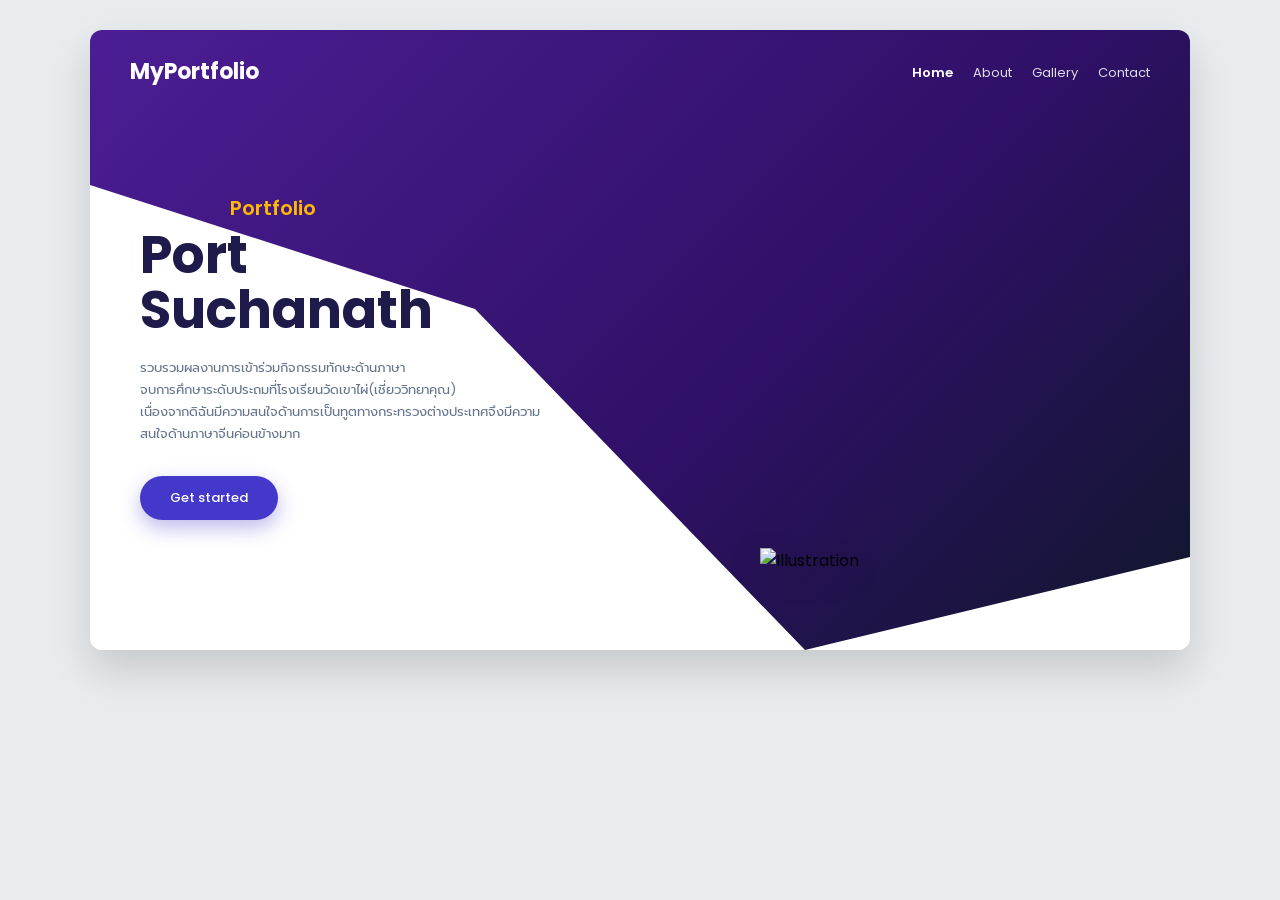
==== index.html @ 4324f4db "Update index.html" ====
<!DOCTYPE html>
<html lang="th">
<head>
    <meta charset="UTF-8">
    <meta name="viewport" content="width=device-width, initial-scale=1.0">
    <title>Portfolio - Home</title>
    <link rel="stylesheet" href="style.css">
</head>
<body>
    <div class="site-wrapper">
        <div class="hero-bg-wave"></div>
        <header>
            <div class="logo">MyPortfolio</div>
            <nav class="main-nav">
                <ul>
                    <li><a href="index.html" class="active">Home</a></li>
                    <li><a href="about.html">About</a></li>
                    <li><a href="projects.html">Gallery</a></li>
                    <li><a href="contact.html">Contact</a></li>
                </ul>
            </nav>
        </header>

        <section class="hero-section">
            <div class="hero-left">
                <div class="sub-header">⠀⠀⠀⠀⠀⠀Portfolio</div>
                <h1 class="main-header">Port<br>Suchanath</h1>
                <p class="hero-desc">รวบรวมผลงานการเข้าร่วมกิจกรรมทักษะด้านภาษา<br>จบการศึกษาระดับประถมที่โรงเรียนวัดเขาไผ่(เชี่ยววิทยาคุณ)<br>เนื่องจากดิฉันมีความสนใจด้านการเป็นทูตทางกระทรวงต่างประเทศจึงมีความสนใจด้านภาษาจีนค่อนข้างมาก</p>
                <a href="projects.html" class="btn-start">Get started</a>
            </div>
            <div class="hero-right">
                <img src="https://cdni.iconscout.com/illustration/premium/thumb/web-development-3454628-2918517.png" alt="Illustration">
            </div>
        </section>
    </div>
</body>
</html>
---- style.css ----
@import url('https://fonts.googleapis.com/css2?family=Poppins:wght@300;400;600;700&family=Prompt:wght@300;400;500;600&display=swap');

* {
    margin: 0;
    padding: 0;
    box-sizing: border-box;
}

body {
    font-family: 'Poppins', 'Prompt', sans-serif;
    background-color: #e9ecef;
    padding: 30px 0;
}

.site-wrapper {
    max-width: 1100px;
    margin: 0 auto;
    background: #ffffff;
    border-radius: 12px;
    box-shadow: 0 20px 40px rgba(0,0,0,0.15);
    overflow: hidden;
    position: relative;
    min-height: 620px;
}

/* Header & Nav */
header {
    display: flex;
    justify-content: space-between;
    align-items: center;
    padding: 25px 40px;
    position: relative;
    z-index: 10;
}

.logo {
    font-size: 22px;
    font-weight: 700;
    color: #ffffff;
}

.main-nav ul {
    display: flex;
    list-style: none;
    align-items: center;
    gap: 20px;
}

.main-nav a {
    text-decoration: none;
    color: rgba(255, 255, 255, 0.85);
    font-size: 13px;
    font-weight: 400;
    transition: 0.3s;
}

.main-nav a:hover, .main-nav a.active {
    color: #ffffff;
    font-weight: 600;
}

.btn-signin {
    background: #ffb703;
    color: #1a0933 !important;
    padding: 6px 18px;
    border-radius: 20px;
    font-weight: 600 !important;
}

/* Wave Background (ม่วง-น้ำเงิน) */
.hero-bg-wave {
    position: absolute;
    top: 0;
    right: 0;
    width: 100%;
    height: 100%;
    background: linear-gradient(135deg, #4c1d95 0%, #2e1065 60%, #0f172a 100%);
    clip-path: polygon(0 0, 100% 0, 100% 85%, 65% 100%, 35% 45%, 0 25%);
    z-index: 1;
}

/* Hero Section */
.hero-section {
    position: relative;
    z-index: 2;
    display: flex;
    padding: 40px 50px;
    min-height: 500px;
}

.hero-left {
    flex: 1.2;
    padding-top: 40px;
}

.sub-header {
    color: #ffb703;
    font-weight: 600;
    font-size: 20px;
    margin-bottom: 5px;
}

.main-header {
    font-size: 52px;
    line-height: 1.05;
    font-weight: 700;
    color: #1e1b4b;
    margin-bottom: 20px;
}

.hero-desc {
    color: #64748b;
    font-size: 13px;
    line-height: 1.7;
    max-width: 420px;
    margin-bottom: 30px;
}

.btn-start {
    display: inline-block;
    background: #4338ca;
    color: #ffffff;
    padding: 12px 30px;
    border-radius: 25px;
    text-decoration: none;
    font-size: 13px;
    font-weight: 500;
    box-shadow: 0 8px 20px rgba(67, 56, 202, 0.35);
}

.hero-right {
    flex: 0.8;
    display: flex;
    justify-content: flex-end;
    align-items: flex-end;
}

.hero-right img {
    max-width: 380px;
    width: 100%;
    filter: drop-shadow(0 10px 15px rgba(0,0,0,0.2));
}

/* Page Layout */
.page-container {
    position: relative;
    z-index: 2;
    padding: 40px 50px;
}

.page-title {
    font-size: 32px;
    color: #1e1b4b;
    margin-bottom: 20px;
}

.projects-grid {
    display: grid;
    grid-template-columns: repeat(3, 1fr);
    gap: 20px;
    margin-top: 25px;
}

.project-card {
    background: #fff;
    border-radius: 8px;
    overflow: hidden;
    box-shadow: 0 4px 15px rgba(0,0,0,0.06);
    border: 1px solid #f1f5f9;
}

.project-card img {
    width: 100%;
    height: 150px;
    object-fit: cover;
}

.card-body {
    padding: 15px;
}

.card-body h3 {
    font-size: 16px;
    color: #1e1b4b;
    margin-bottom: 6px;
}

.card-body p {
    font-size: 12px;
    color: #64748b;
}

@media (max-width: 768px) {
    .hero-section { flex-direction: column; }
    .projects-grid { grid-template-columns: 1fr; }
    .hero-bg-wave { clip-path: polygon(0 0, 100% 0, 100% 50%, 0 30%); }
}
/* --- ปุ่มกดนำทางในหน้า About --- */
.about-action-btns {
    display: flex;
    gap: 15px;
    margin-top: 10px;
}

.btn-primary-purple {
    background: #4338ca;
    color: #ffffff;
    padding: 10px 24px;
    border-radius: 20px;
    text-decoration: none;
    font-size: 13px;
    font-weight: 500;
    box-shadow: 0 4px 12px rgba(67, 56, 202, 0.25);
    transition: background 0.2s;
}

.btn-primary-purple:hover {
    background: #3730a3;
}

.btn-secondary-purple {
    background: #f1f5f9;
    color: #4338ca;
    padding: 10px 24px;
    border-radius: 20px;
    text-decoration: none;
    font-size: 13px;
    font-weight: 500;
    border: 1px solid #e2e8f0;
    transition: background 0.2s;
}

.btn-secondary-purple:hover {
    background: #e2e8f0;
}
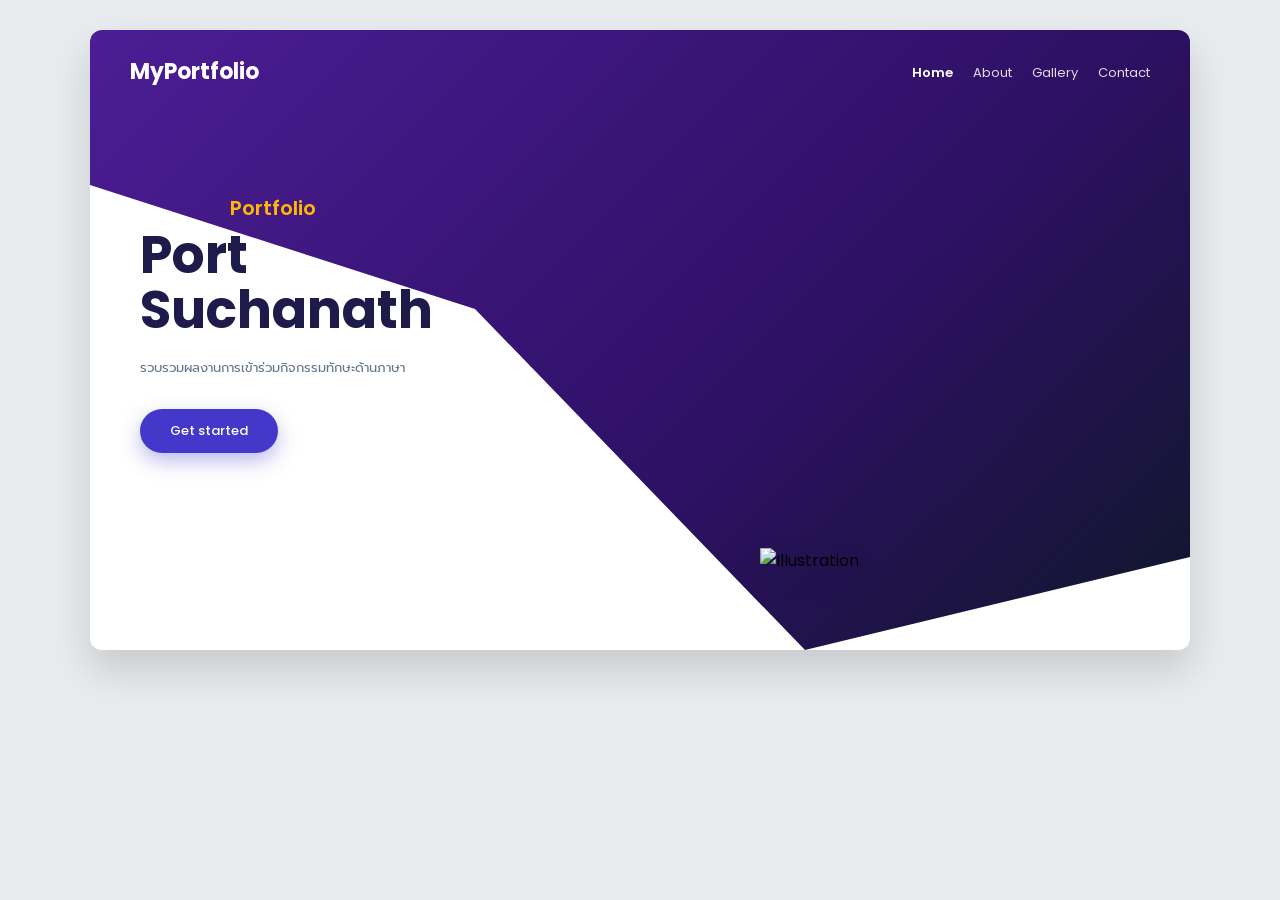
==== commit 41629938: "Update index.html" ====
--- a/index.html
+++ b/index.html
@@ -25,7 +25,7 @@
             <div class="hero-left">
                 <div class="sub-header">⠀⠀⠀⠀⠀⠀Portfolio</div>
                 <h1 class="main-header">Port<br>Suchanath</h1>
-                <p class="hero-desc">รวบรวมผลงานการเข้าร่วมกิจกรรมทักษะด้านภาษา<br>จบการศึกษาระดับประถมที่โรงเรียนวัดเขาไผ่(เชี่ยววิทยาคุณ)<br>เนื่องจากดิฉันมีความสนใจด้านการเป็นทูตทางกระทรวงต่างประเทศจึงมีความสนใจด้านภาษาจีนค่อนข้างมาก</p>
+                <p class="hero-desc">รวบรวมผลงานการเข้าร่วมกิจกรรมทักษะด้านภาษา<br></p>
                 <a href="projects.html" class="btn-start">Get started</a>
             </div>
             <div class="hero-right">
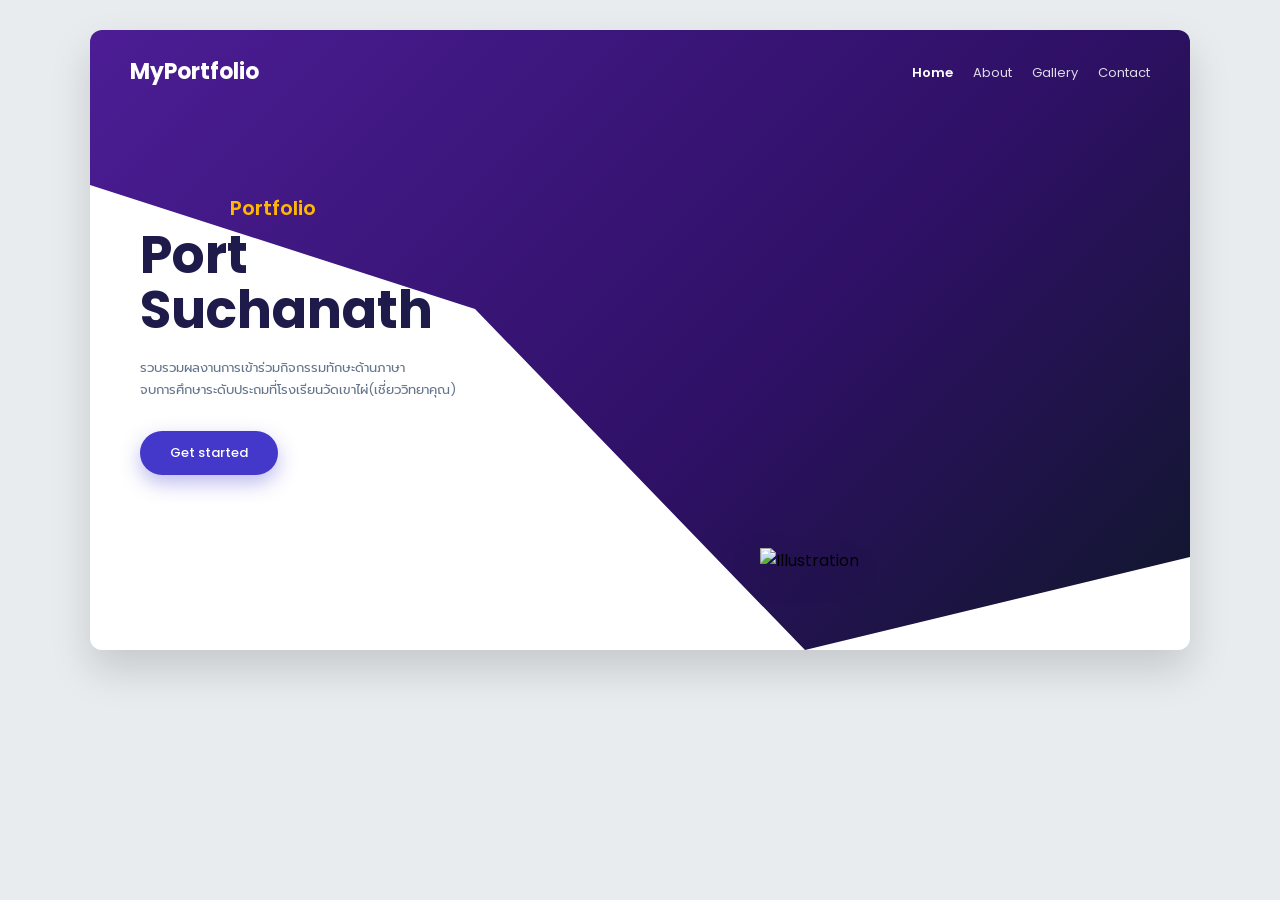
==== commit adefb335: "Update index.html" ====
--- a/index.html
+++ b/index.html
@@ -25,7 +25,7 @@
             <div class="hero-left">
                 <div class="sub-header">⠀⠀⠀⠀⠀⠀Portfolio</div>
                 <h1 class="main-header">Port<br>Suchanath</h1>
-                <p class="hero-desc">รวบรวมผลงานการเข้าร่วมกิจกรรมทักษะด้านภาษา<br></p>
+                <p class="hero-desc">รวบรวมผลงานการเข้าร่วมกิจกรรมทักษะด้านภาษา<br>จบการศึกษาระดับประถมที่โรงเรียนวัดเขาไผ่(เชี่ยววิทยาคุณ)</p>
                 <a href="projects.html" class="btn-start">Get started</a>
             </div>
             <div class="hero-right">
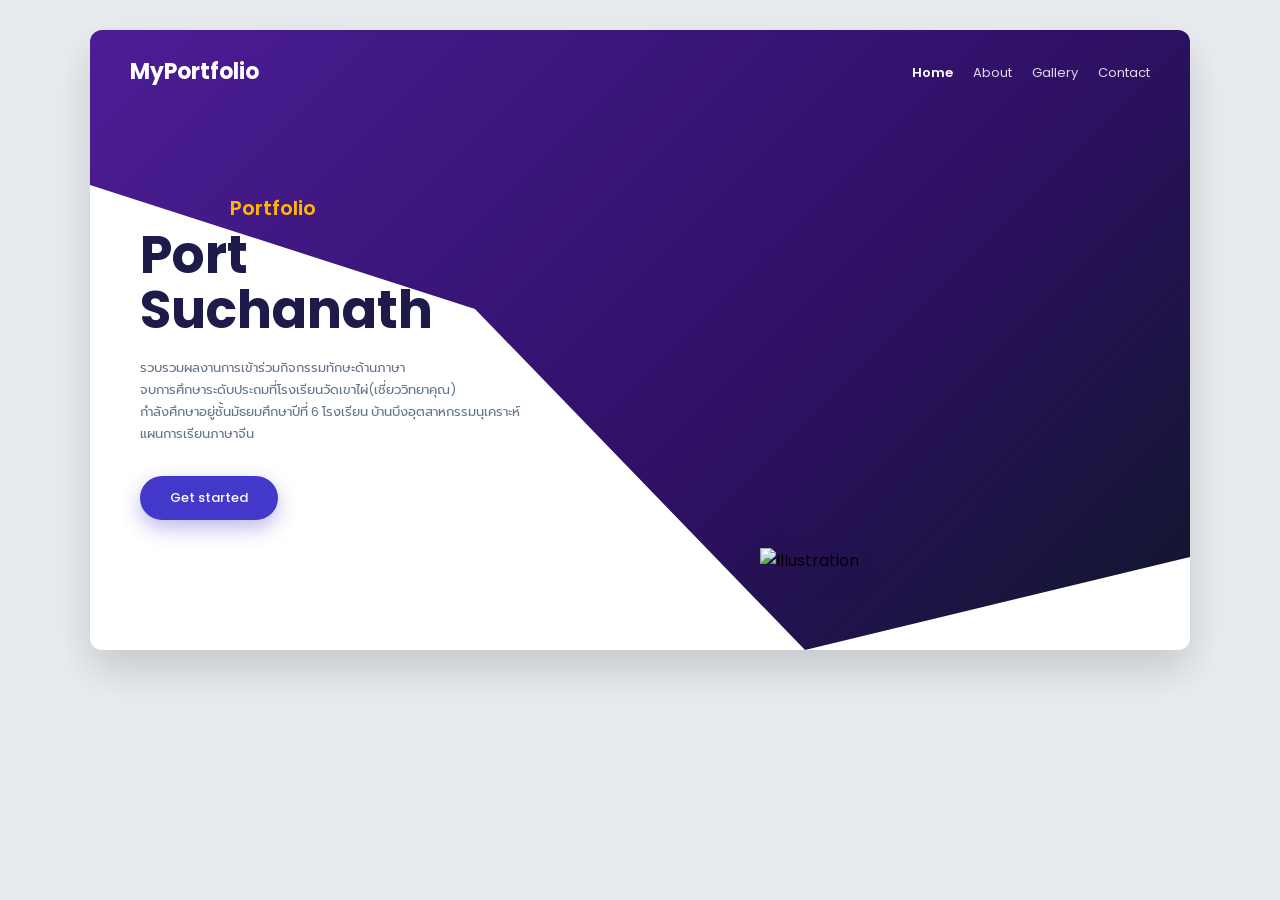
==== commit 0b30a00a: "Update index.html" ====
--- a/index.html
+++ b/index.html
@@ -25,7 +25,7 @@
             <div class="hero-left">
                 <div class="sub-header">⠀⠀⠀⠀⠀⠀Portfolio</div>
                 <h1 class="main-header">Port<br>Suchanath</h1>
-                <p class="hero-desc">รวบรวมผลงานการเข้าร่วมกิจกรรมทักษะด้านภาษา<br>จบการศึกษาระดับประถมที่โรงเรียนวัดเขาไผ่(เชี่ยววิทยาคุณ)</p>
+                <p class="hero-desc">รวบรวมผลงานการเข้าร่วมกิจกรรมทักษะด้านภาษา<br>จบการศึกษาระดับประถมที่โรงเรียนวัดเขาไผ่(เชี่ยววิทยาคุณ)<br>กำลังศึกษาอยู่ชั้นมัธยมศึกษาปีที่ 6 โรงเรียน บ้านบึงอุตสาหกรรมนุเคราะห์แผนการเรียนภาษาจีน</p>
                 <a href="projects.html" class="btn-start">Get started</a>
             </div>
             <div class="hero-right">
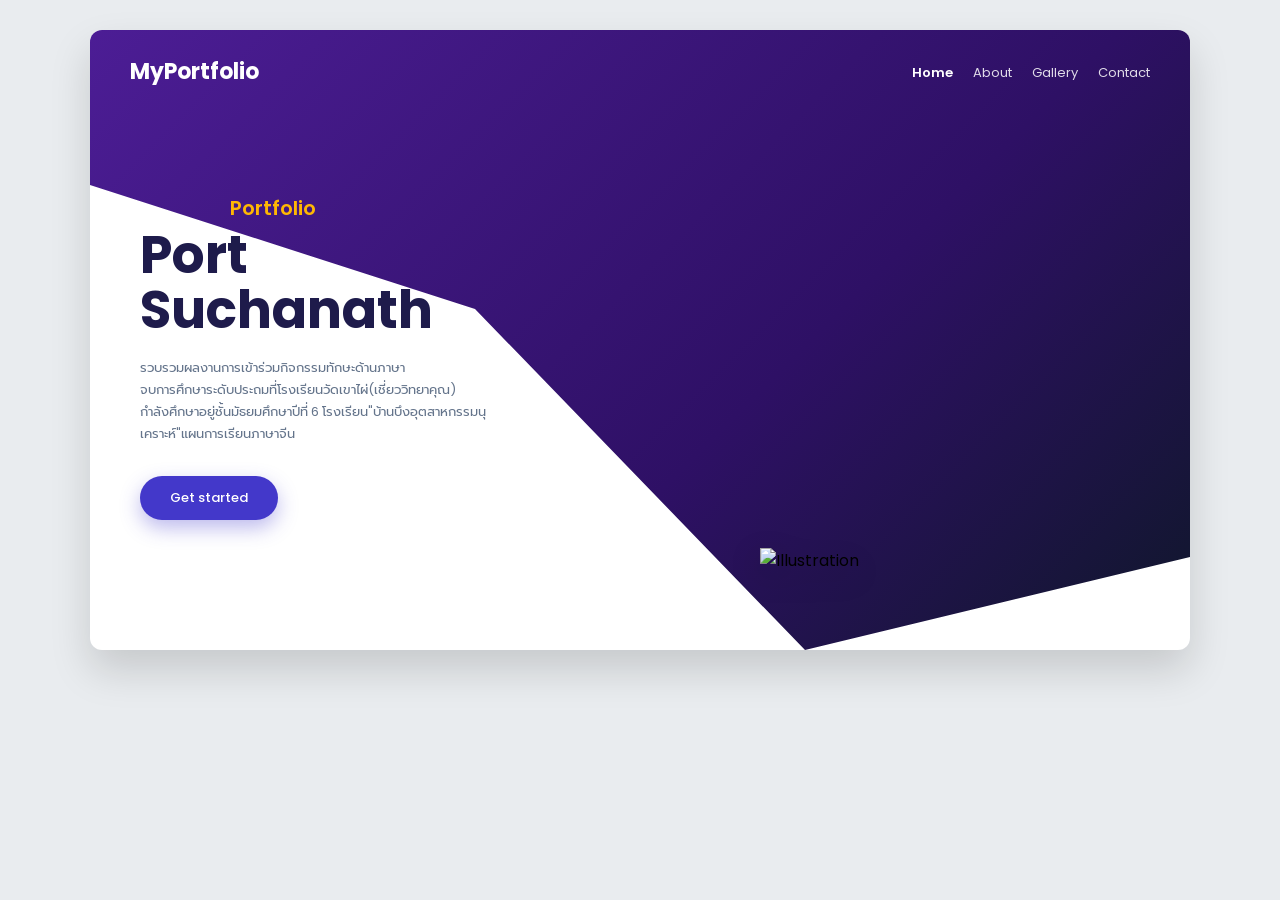
==== commit 94000cde: "Update index.html" ====
--- a/index.html
+++ b/index.html
@@ -25,7 +25,7 @@
             <div class="hero-left">
                 <div class="sub-header">⠀⠀⠀⠀⠀⠀Portfolio</div>
                 <h1 class="main-header">Port<br>Suchanath</h1>
-                <p class="hero-desc">รวบรวมผลงานการเข้าร่วมกิจกรรมทักษะด้านภาษา<br>จบการศึกษาระดับประถมที่โรงเรียนวัดเขาไผ่(เชี่ยววิทยาคุณ)<br>กำลังศึกษาอยู่ชั้นมัธยมศึกษาปีที่ 6 โรงเรียน บ้านบึงอุตสาหกรรมนุเคราะห์แผนการเรียนภาษาจีน</p>
+                <p class="hero-desc">รวบรวมผลงานการเข้าร่วมกิจกรรมทักษะด้านภาษา<br>จบการศึกษาระดับประถมที่โรงเรียนวัดเขาไผ่(เชี่ยววิทยาคุณ)<br>กำลังศึกษาอยู่ชั้นมัธยมศึกษาปีที่ 6 โรงเรียน"บ้านบึงอุตสาหกรรมนุเคราะห์"แผนการเรียนภาษาจีน</p>
                 <a href="projects.html" class="btn-start">Get started</a>
             </div>
             <div class="hero-right">
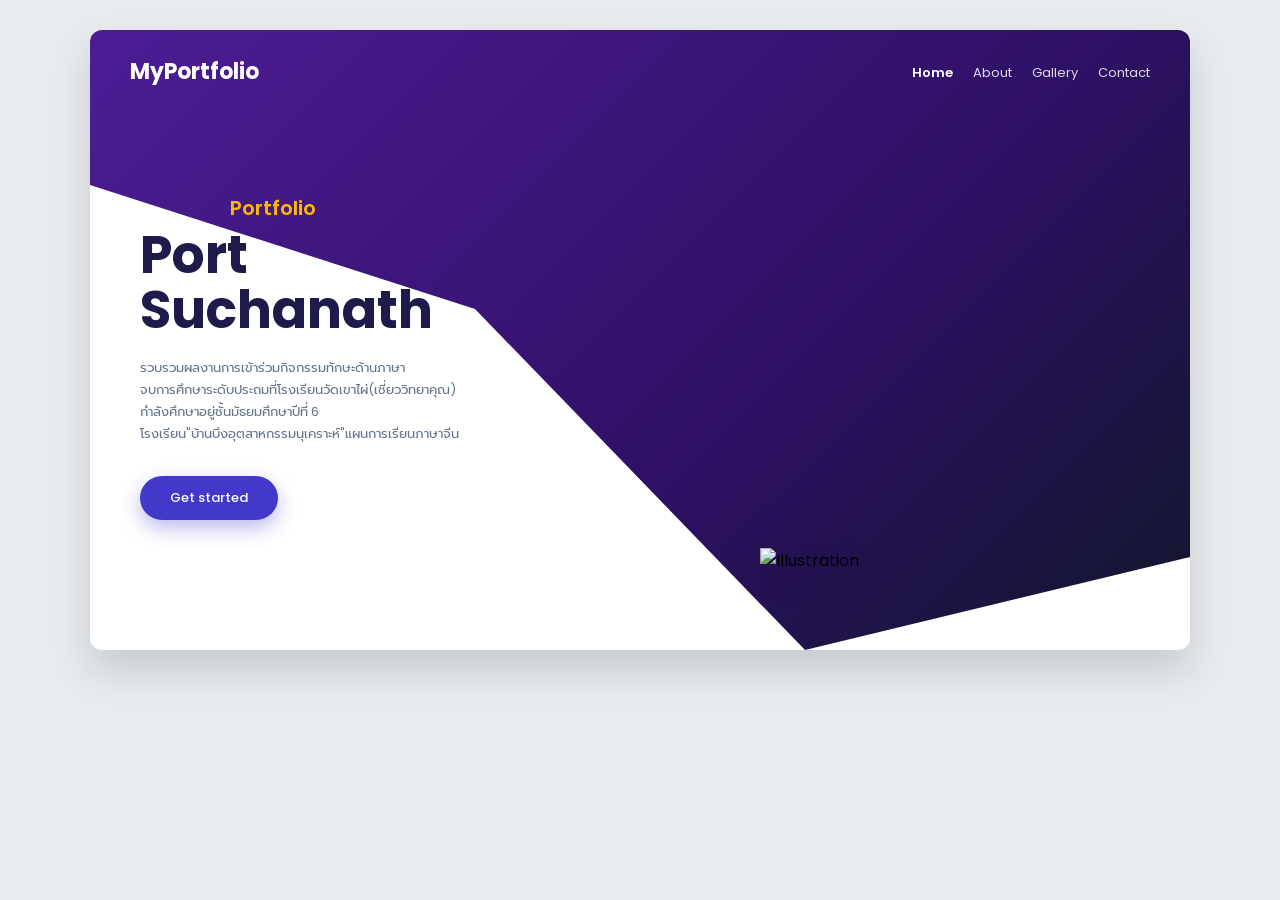
==== commit be6f1762: "Update index.html" ====
--- a/index.html
+++ b/index.html
@@ -25,7 +25,7 @@
             <div class="hero-left">
                 <div class="sub-header">⠀⠀⠀⠀⠀⠀Portfolio</div>
                 <h1 class="main-header">Port<br>Suchanath</h1>
-                <p class="hero-desc">รวบรวมผลงานการเข้าร่วมกิจกรรมทักษะด้านภาษา<br>จบการศึกษาระดับประถมที่โรงเรียนวัดเขาไผ่(เชี่ยววิทยาคุณ)<br>กำลังศึกษาอยู่ชั้นมัธยมศึกษาปีที่ 6 โรงเรียน"บ้านบึงอุตสาหกรรมนุเคราะห์"แผนการเรียนภาษาจีน</p>
+                <p class="hero-desc">รวบรวมผลงานการเข้าร่วมกิจกรรมทักษะด้านภาษา<br>จบการศึกษาระดับประถมที่โรงเรียนวัดเขาไผ่(เชี่ยววิทยาคุณ)<br>กำลังศึกษาอยู่ชั้นมัธยมศึกษาปีที่ 6<br>โรงเรียน"บ้านบึงอุตสาหกรรมนุเคราะห์"แผนการเรียนภาษาจีน</p>
                 <a href="projects.html" class="btn-start">Get started</a>
             </div>
             <div class="hero-right">
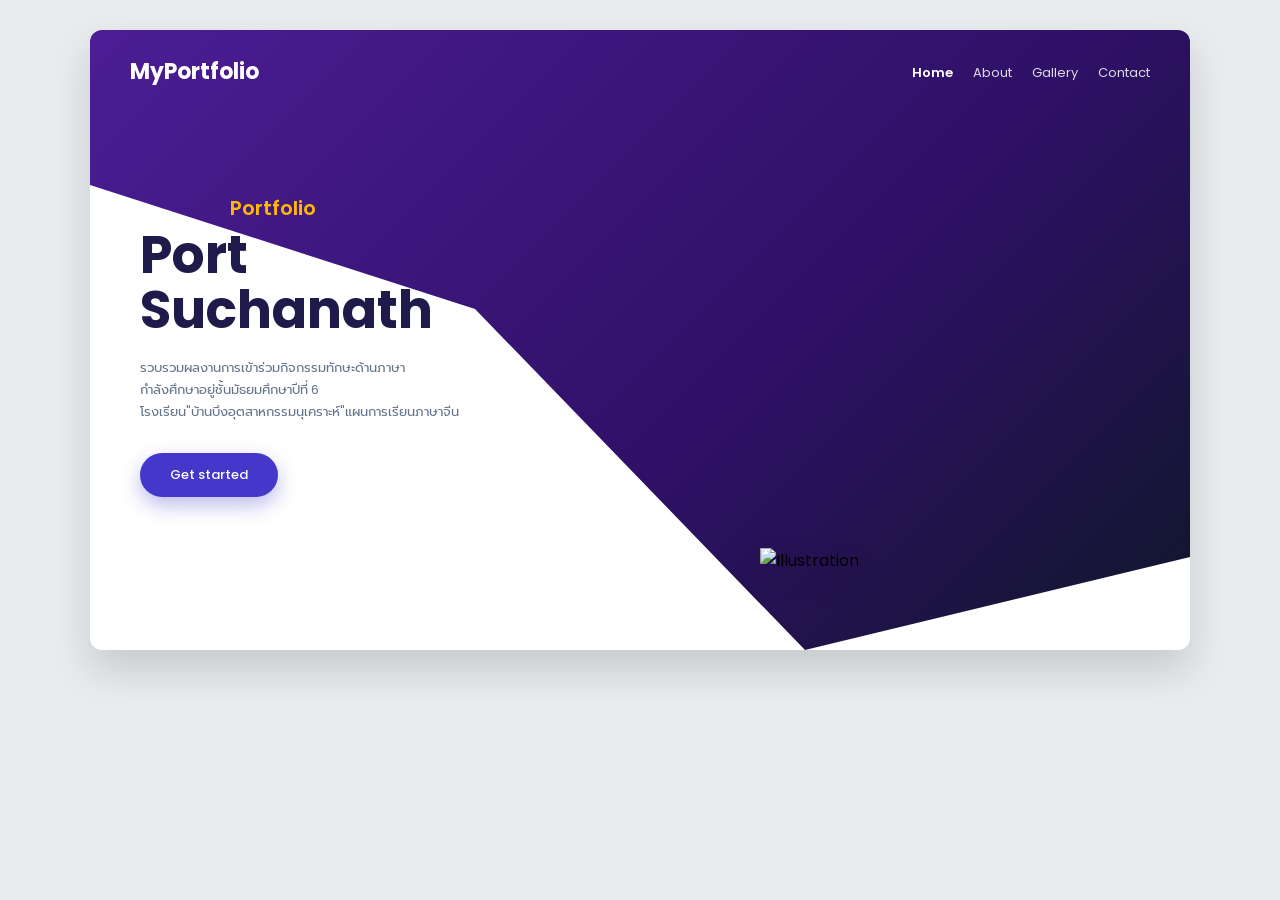
==== commit 3ba46cc8: "Update index.html" ====
--- a/index.html
+++ b/index.html
@@ -25,7 +25,7 @@
             <div class="hero-left">
                 <div class="sub-header">⠀⠀⠀⠀⠀⠀Portfolio</div>
                 <h1 class="main-header">Port<br>Suchanath</h1>
-                <p class="hero-desc">รวบรวมผลงานการเข้าร่วมกิจกรรมทักษะด้านภาษา<br>จบการศึกษาระดับประถมที่โรงเรียนวัดเขาไผ่(เชี่ยววิทยาคุณ)<br>กำลังศึกษาอยู่ชั้นมัธยมศึกษาปีที่ 6<br>โรงเรียน"บ้านบึงอุตสาหกรรมนุเคราะห์"แผนการเรียนภาษาจีน</p>
+                <p class="hero-desc">รวบรวมผลงานการเข้าร่วมกิจกรรมทักษะด้านภาษา<br>กำลังศึกษาอยู่ชั้นมัธยมศึกษาปีที่ 6<br>โรงเรียน"บ้านบึงอุตสาหกรรมนุเคราะห์"แผนการเรียนภาษาจีน</p>
                 <a href="projects.html" class="btn-start">Get started</a>
             </div>
             <div class="hero-right">
--- a/style.css
+++ b/style.css
@@ -233,3 +233,82 @@
 .btn-secondary-purple:hover {
     background: #e2e8f0;
 }
+/* --- เลย์เอาต์หน้า About --- */
+.about-content {
+    display: flex;
+    align-items: center; /* จัดให้อยู่กึ่งกลางในแนวตั้ง */
+    justify-content: center; /* จัดให้อยู่กึ่งกลางในแนวนอน */
+    gap: 40px; /* ระยะห่างระหว่างรูปกับเนื้อหา */
+    margin-top: 20px;
+}
+
+/* ปรับขนาดรูปภาพโปรไฟล์ให้พอดี */
+.about-image {
+    flex: 0 0 280px; /* ล็อกความกว้างรูปที่ 280px */
+    display: flex;
+    justify-content: center;
+    align-items: center;
+}
+
+.about-image img {
+    width: 100%;
+    max-width: 280px;
+    height: 350px;
+    object-fit: cover; /* ครอปรูปให้ได้สัดส่วนสวยงาม */
+    border-radius: 16px; /* ปรับมุมโค้งมน */
+    box-shadow: 0 10px 25px rgba(0, 0, 0, 0.12); /* เพิ่มเงาให้นุ่มนวล */
+    border: 3px solid #ffffff;
+}
+
+/* ปรับส่วนฝั่งขวา (เนื้อหา) */
+.about-details {
+    flex: 1;
+    display: flex;
+    flex-direction: column;
+    gap: 20px;
+}
+
+/* จัดสไตล์กล่องข้อความ */
+.about-box {
+    background: #f8fafc;
+    padding: 20px;
+    border-radius: 12px;
+    border-left: 4px solid #4338ca; /* เพิ่มแถบสีม่วงด้านข้าง */
+    box-shadow: 0 2px 8px rgba(0, 0, 0, 0.04);
+}
+
+.about-box p {
+    color: #475569;
+    font-size: 14px;
+    line-height: 1.8;
+}
+
+.about-box strong {
+    color: #1e1b4b;
+}
+
+/* ปรับแต่งสำหรับหน้าจอขนาดเล็ก (Mobile) */
+@media (max-width: 768px) {
+    .about-content {
+        flex-direction: column; /* เปลี่ยนเป็นเรียงต่อกันในแนวตั้ง */
+        text-align: center;
+    }
+
+    .about-image {
+        flex: auto;
+    }
+
+    .about-image img {
+        width: 220px;
+        height: 220px;
+        border-radius: 50%; /* ปรับเป็นรูปวงกลมเมื่อดูในมือถือ */
+    }
+
+    .about-box {
+        text-align: left;
+    }
+
+    .about-action-btns {
+        justify-content: center;
+    }
+}
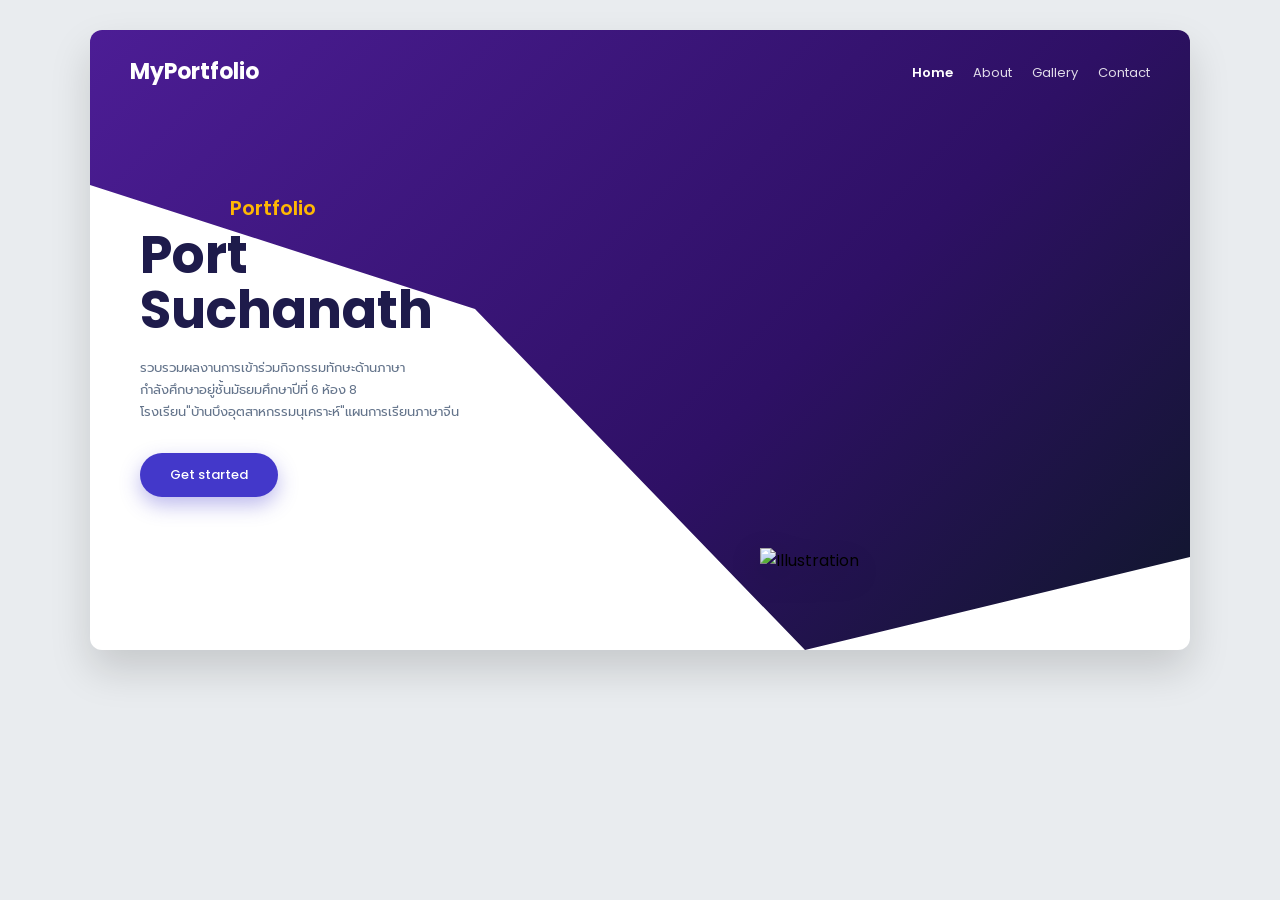
==== commit 0d021bde: "Update index.html" ====
--- a/index.html
+++ b/index.html
@@ -25,7 +25,7 @@
             <div class="hero-left">
                 <div class="sub-header">⠀⠀⠀⠀⠀⠀Portfolio</div>
                 <h1 class="main-header">Port<br>Suchanath</h1>
-                <p class="hero-desc">รวบรวมผลงานการเข้าร่วมกิจกรรมทักษะด้านภาษา<br>กำลังศึกษาอยู่ชั้นมัธยมศึกษาปีที่ 6<br>โรงเรียน"บ้านบึงอุตสาหกรรมนุเคราะห์"แผนการเรียนภาษาจีน</p>
+                <p class="hero-desc">รวบรวมผลงานการเข้าร่วมกิจกรรมทักษะด้านภาษา<br>กำลังศึกษาอยู่ชั้นมัธยมศึกษาปีที่ 6 ห้อง 8<br>โรงเรียน"บ้านบึงอุตสาหกรรมนุเคราะห์"แผนการเรียนภาษาจีน</p>
                 <a href="projects.html" class="btn-start">Get started</a>
             </div>
             <div class="hero-right">
